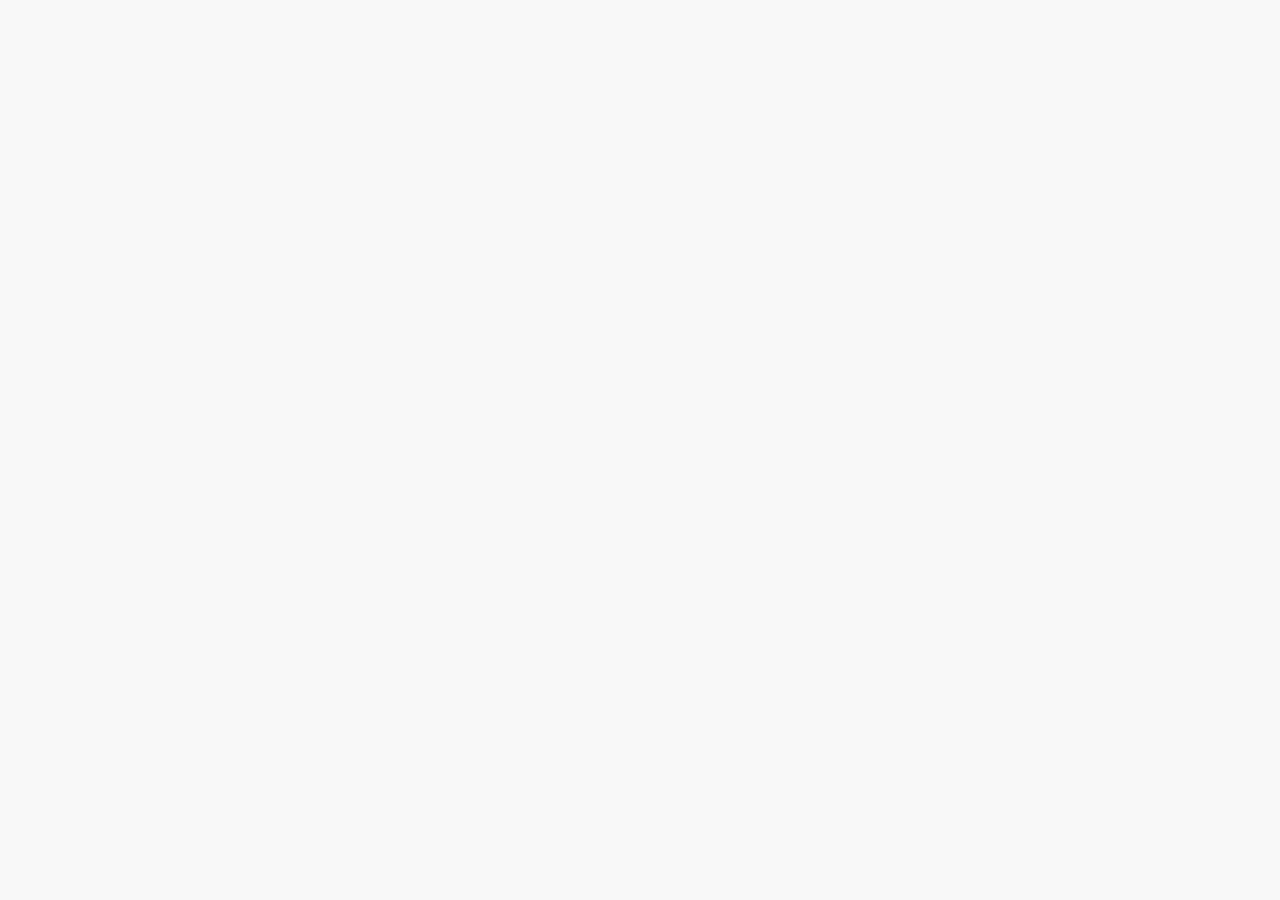
==== auth.html @ d33735c6 "create files and base of project" ====
<!DOCTYPE html>
<html lang="en">
<head>
    <meta charset="UTF-8">
    <meta name="viewport" content="width=device-width, initial-scale=1.0">
    <title>Login</title>
    <link
    rel="stylesheet"
    href="https://cdnjs.cloudflare.com/ajax/libs/font-awesome/6.0.0/css/all.min.css"
  />
  <link rel="stylesheet" href="./css/global.css">
</head>
<body>
    <script type="module" src="./auth.js"></script>
</body>
</html>
---- css/global.css ----
:root{
    --color-primary:#2465f7;
    --color-secondary:#1e66f72a;
    --color-background:#f8f8f8;
    --color-warning:#e9c601;
    --color-error:#f75e4b;
}
*{
    margin: 0;
    padding: 0;
    box-sizing: border-box;
    font-family: Arial, Helvetica, sans-serif;
}
body{
    width: 1200px;
    margin: auto;
    background-color: var(--color-background);
}
#loader{
    width: 100px;
    height: 100px;
    margin: auto;
    display: inline-block;
    border: 7px solid var(--color-primary);
    border-radius: 50%;
    border-top-color: transparent;
    border-bottom-color: transparent;
    animation: rotation 0.8s infinite;
}
@keyframes rotation{
    0%{
        transform: rotate(0deg);
    }
    100%{
        transform: rotate(360deg);
    }
}
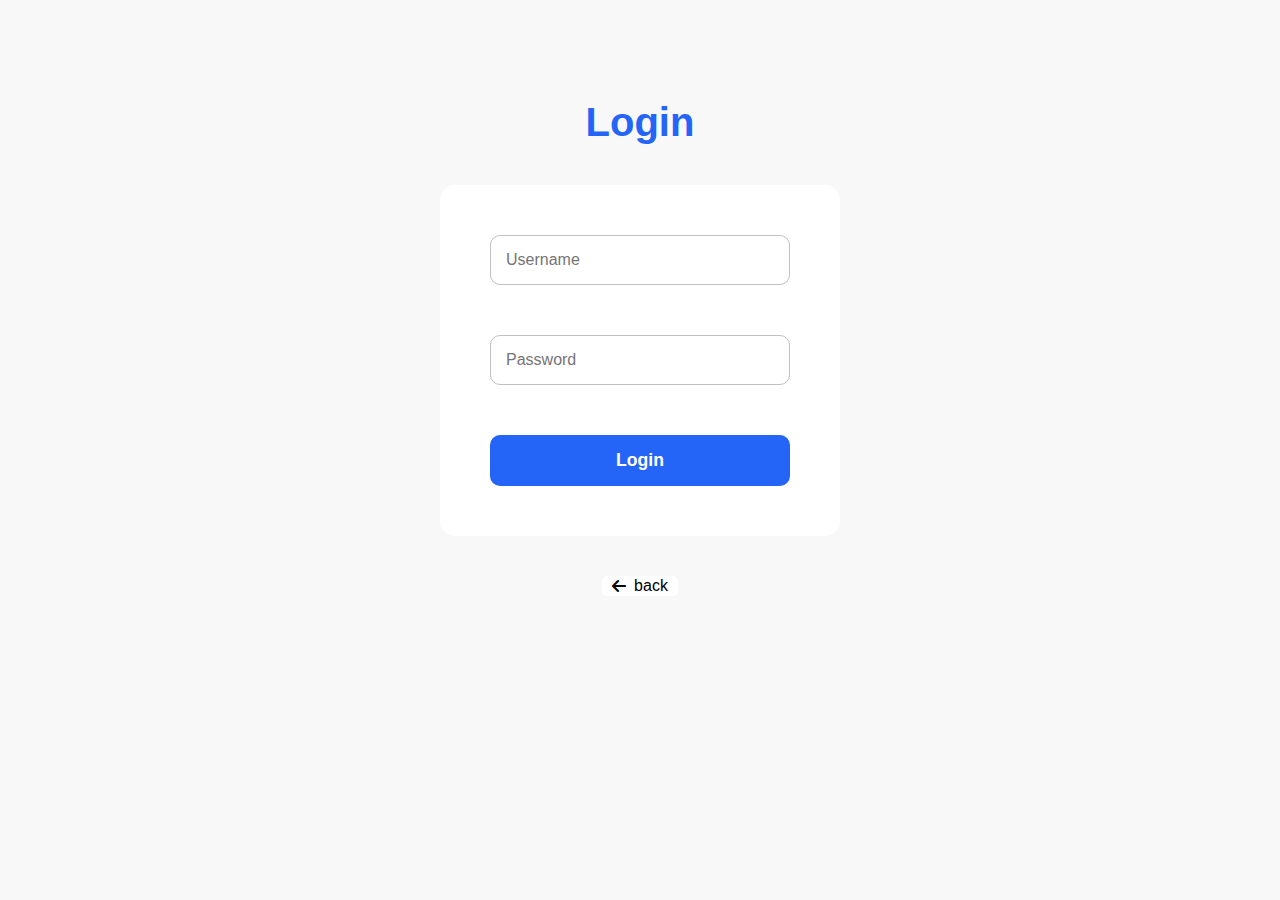
==== commit 73e4e477: "auth page(html & css)" ====
--- a/auth.html
+++ b/auth.html
@@ -9,8 +9,18 @@
     href="https://cdnjs.cloudflare.com/ajax/libs/font-awesome/6.0.0/css/all.min.css"
   />
   <link rel="stylesheet" href="./css/global.css">
+  <link rel="stylesheet" href="./css/auth.css">
 </head>
 <body>
+  <div class="container">
+    <h2>Login</h2>
+    <form>
+      <input type="text"  id="username" placeholder="Username">
+      <input type="text"  id="password" placeholder="Password">
+      <button type="submit" id="login-button">Login</button>
+    </form>
+    <a href="./index.html"><i class="fa-solid fa-arrow-left"></i><p>back</p></a>
+  </div>
     <script type="module" src="./auth.js"></script>
 </body>
 </html>--- a/css/auth.css
+++ b/css/auth.css
@@ -0,0 +1,68 @@
+.container{
+    display: flex;
+    flex-direction: column;
+    align-items: center;
+    padding: 100px;
+}
+.container h2{
+    color: var(--color-primary);
+    font-size: 2.5rem;
+}
+form{
+    display: flex;
+    flex-direction: column;
+    background-color: #fff;
+    margin-top: 40px;
+    padding: 50px;
+    border-radius: 15px;
+
+}
+#username,#password{
+    width: 300px;
+    border-radius: 10px;
+    color: var(--color-primary);
+    border: 1px solid silver;
+    outline: none;
+    padding: 15px;
+    font-size: 1rem;
+    margin-bottom: 50px
+    
+}
+#username:focus,#passwor:focus{
+    border-color:  var(--color-primary);
+}
+#login-button{
+    border: none;
+    border-radius: 10px;
+    cursor: pointer;
+    background-color: var(--color-primary);
+    color: #fff;
+    font-size: 1.1rem;
+    font-weight: 600;
+    transition: all 0.1s ease-in;
+    padding: 15px;
+}
+#login-button:hover{
+    background-color: var(--color-secondary);
+    color: var(--color-primary);
+    
+}
+a{
+    margin-top: 40px;
+    background-color: #fff;
+    color: black;
+    text-decoration: none;
+   padding:5px 10px;
+    height: 20px;
+    align-items: center;
+    border-radius: 5px;
+    display: flex;
+    transition: all 0.1s ease-in;
+}
+
+a i {
+    margin-right: 8px;
+}
+a:hover{
+    transform: scale(1.3);
+}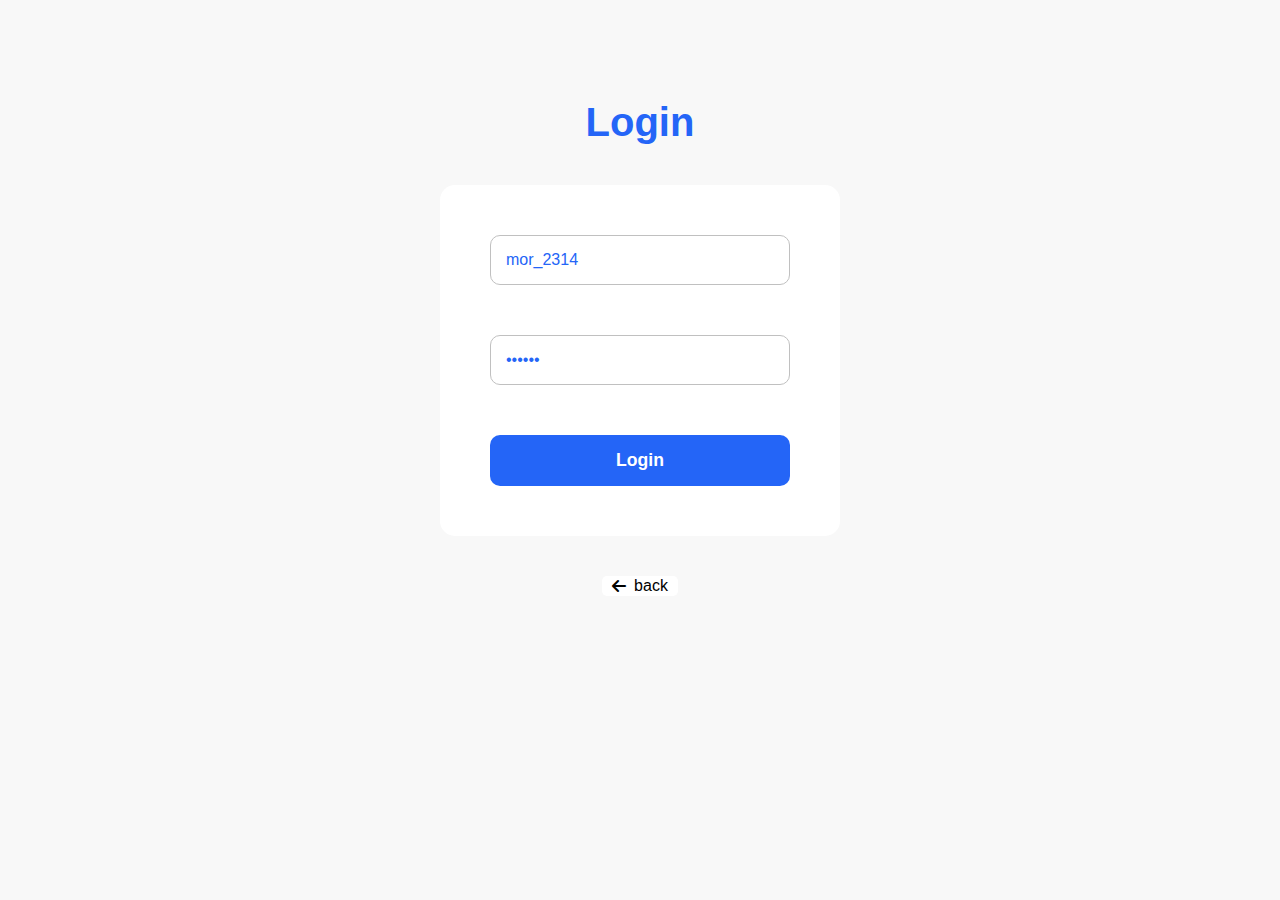
==== commit 43a5e710: "change type of password input & set values for inputs" ====
--- a/auth.html
+++ b/auth.html
@@ -15,8 +15,8 @@
   <div class="container">
     <h2>Login</h2>
     <form>
-      <input type="text"  id="username" placeholder="Username">
-      <input type="text"  id="password" placeholder="Password">
+      <input type="text"  id="username" placeholder="Username" value="mor_2314">
+      <input type="password"  id="password" placeholder="Password" value="83r5^_">
       <button type="submit" id="login-button">Login</button>
     </form>
     <a href="./index.html"><i class="fa-solid fa-arrow-left"></i><p>back</p></a>
